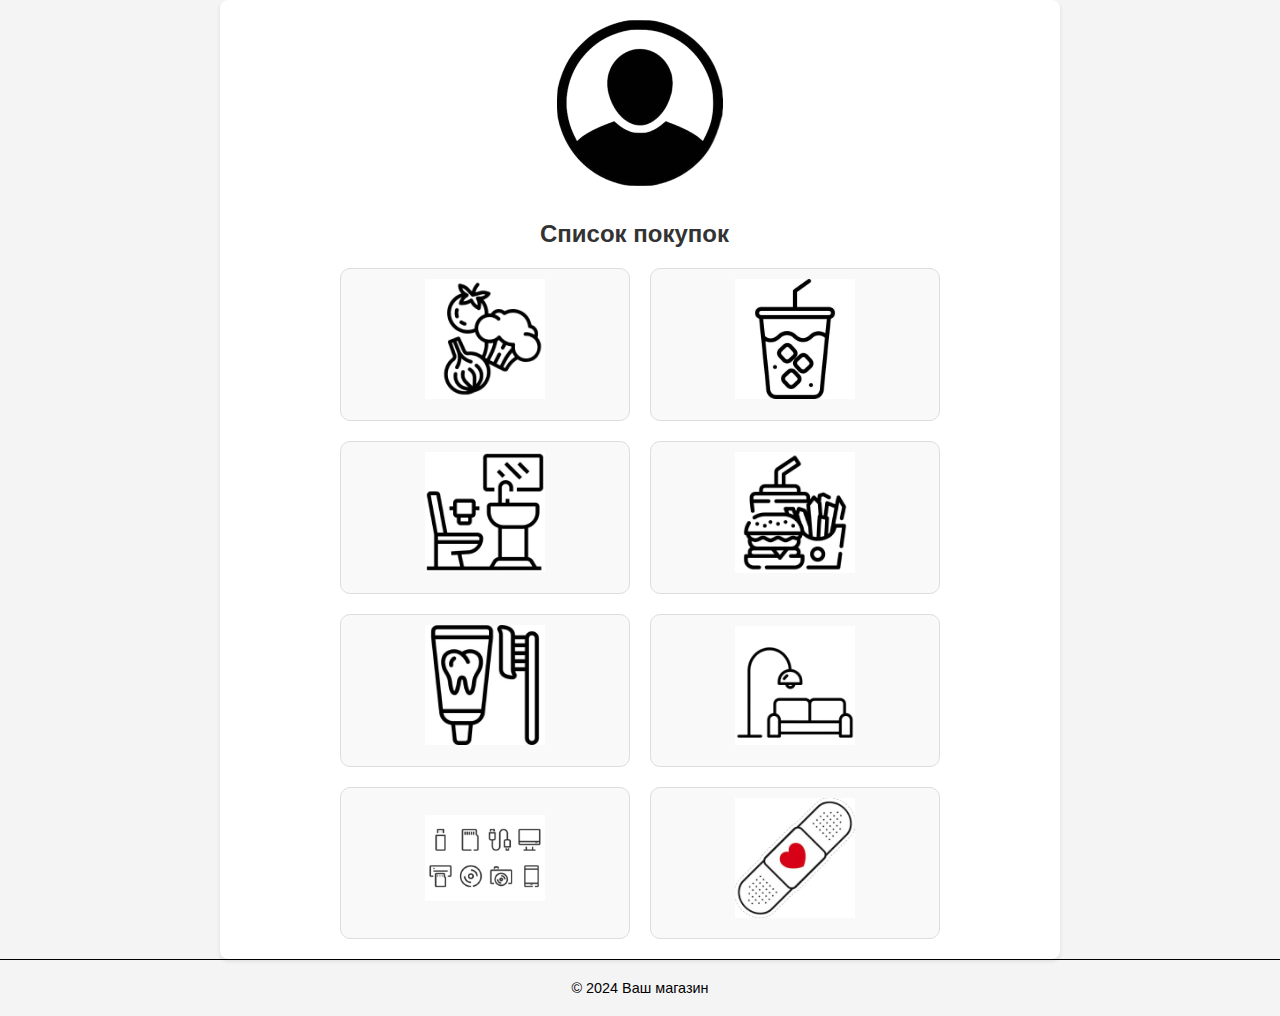
==== index.html @ d89f42e5 "Add files via upload" ====
<!DOCTYPE html>
<html lang="ru">
<head>
    <meta charset="UTF-8">
    <meta name="viewport" content="width=device-width, initial-scale=1.0">
    <link rel="stylesheet" href="style.css">
    <title>Управление списком покупок</title>
</head>
<body>

<div class="container auth-container active" id="auth-container" style="display:none;">
    <h2>Авторизация</h2>
    <input type="text" id="username" placeholder="Логин" />
    <input type="password" id="password" placeholder="Пароль" />
    <button onclick="login()">Войти</button>
    <p id="error-message">Неверный логин или пароль.</p>
</div>

<div class="container shopping-list-container" id="shopping-list-container">
    <div class="header">
        <a href="" class="icon_profile"><img src="image/2cf4baebf4f912e04efc8f3688c66899 1.jpg" alt="Профиль"></a>
    </div>
    <h2 class="list_title">Список покупок</h2>
    <div  class="category_container">
    <a href="category.html?category=vegetables" class="icon_category vegetables"><img  src="image/Овощи 1.jpg" alt="Овощи" class="category_picture"></a>
    <a href="category.html?category=drinks" class="icon_category"><img  src="image/Напитки 3.jpg" alt="Напитки" class="category_picture"></a>
    <a href="category.html?category=plumbing" class="icon_category plumbing"><img  src="image/Сантехника 1.jpg" alt="Сантехника" class="category_picture"></a>
    <a href="category.html?category=fastfood" class="icon_category"><img  src="image/Фастфуд 1.jpg" alt="Фастфуд" class="category_picture"></a>
    <a href="category.html?category=Personal_hygiene" class="icon_category Personal_hygiene"><img src="image/Личная гигиена 1.jpg" alt="Личная гигиена" class="category_picture"></a>
    <a href="category.html?category=furniture" class="icon_category"><img  src="image/Мебель 2.jpg" alt="Мебель" class="category_picture"></a>
    <a href="category.html?category=techiques" class="icon_category techiques"><img  src="image/Техника 1.jpg" alt="Техника" class="category_picture"></a>
    <a href="category.html?category=medicine" class="icon_category"><img src="image/Медицина 1.jpg" alt="Медицина" class="category_picture"></a>
    </div>
</div>

<div class="container settings-container" id="settings-container" style="display:none;">
    <h2>Настройки пользователя</h2>
    <label for="language">Язык:</label>
    <select id="language">
        <option value="ru" selected>Русский</option>
        <option value="en">English</option>
    </select>
    <br><br>
    <button onclick="saveSettings()">Сохранить настройки</button>
</div>

<footer>© 2024 Ваш магазин</footer>
  <script src="scripts/scripts.js"></script>
  
</body>
</html>
---- style.css ----
body {
           font-family: Arial, sans-serif;
            margin: 0;
            padding: 0;
            background-color: #f4f4f4;
        }

        .container {
            width: 100%;
            max-width: 800px; 
            margin: 0 auto;
            background: #fff;
            padding: 20px;
            border-radius: 8px;
            box-shadow: 0 2px 4px rgba(0, 0, 0, 0.1);
            display: flex;
            flex-direction: column;
            align-items: center;
        }

        h2 {
            margin-top: 0;
            color: #333;
            width: 200px;
           
        }

        input[type="text"], input[type="password"] {
            width: calc(100% - 20px);
            padding: 10px;
            margin: 10px 0;
            border: 1px solid #ddd;
            border-radius: 4px;
        }

        button {
            padding: 10px 15px;
            background-color: #007BFF;
            color: #fff;
            border: none;
            border-radius: 4px;
            cursor: pointer;
        }

        button:hover {
            background-color: #0056b3;
        }

        ul {
            list-style-type: none;
            padding: 0;
        }

        ul li {
            display: flex;
            justify-content: space-between;
            padding: 10px;
            margin: 5px 0;
            background: #f9f9f9;
            border: 1px solid #ddd;
            border-radius: 4px;
        }

        ul li button {
            margin-left: 5px;
        }

        #error-message {
            color: red;
            display: none;
            margin-top: 10px;
        }
        
   

        /** SHOPINT LIST **/
        
      
        .list_title {
            margin-top: 30px;
        }

        .category_container {
            display: grid;
            grid-template-columns: repeat(2, 1fr);
            grid-template-rows: repeat(4, 1fr); 
            gap: 20px; 
            width: 100%;
            max-width: 600px; 
            box-sizing: border-box;
        }

        .icon_category {
            display: flex;
            flex-direction: column;
            justify-content: center;
            align-items: center;
            padding: 10px;
            border-radius: 10px;
            transition: transform 0.3s ease, box-shadow 0.3s ease;
            text-align: center;
            background-color: #f9f9f9;
            border: 1px solid #ddd;

        }

        .icon_category img {
            width: 100%;
            max-width: 120px; 
            height: auto;
            margin-bottom: 10px;
            transition: transform 0.3s ease, box-shadow 0.3s ease;
        }

        .icon_category img:hover {
            transform: scale(1.1);
            box-shadow: 0 5px 15px rgba(0, 0, 0, 0.3);
        }

        footer {
            margin-top: auto;
            padding: 20px 0;
            width: 100%;
            text-align: center;
            font-size: 0.9rem;
            border-top: 1px solid #000000;
        }
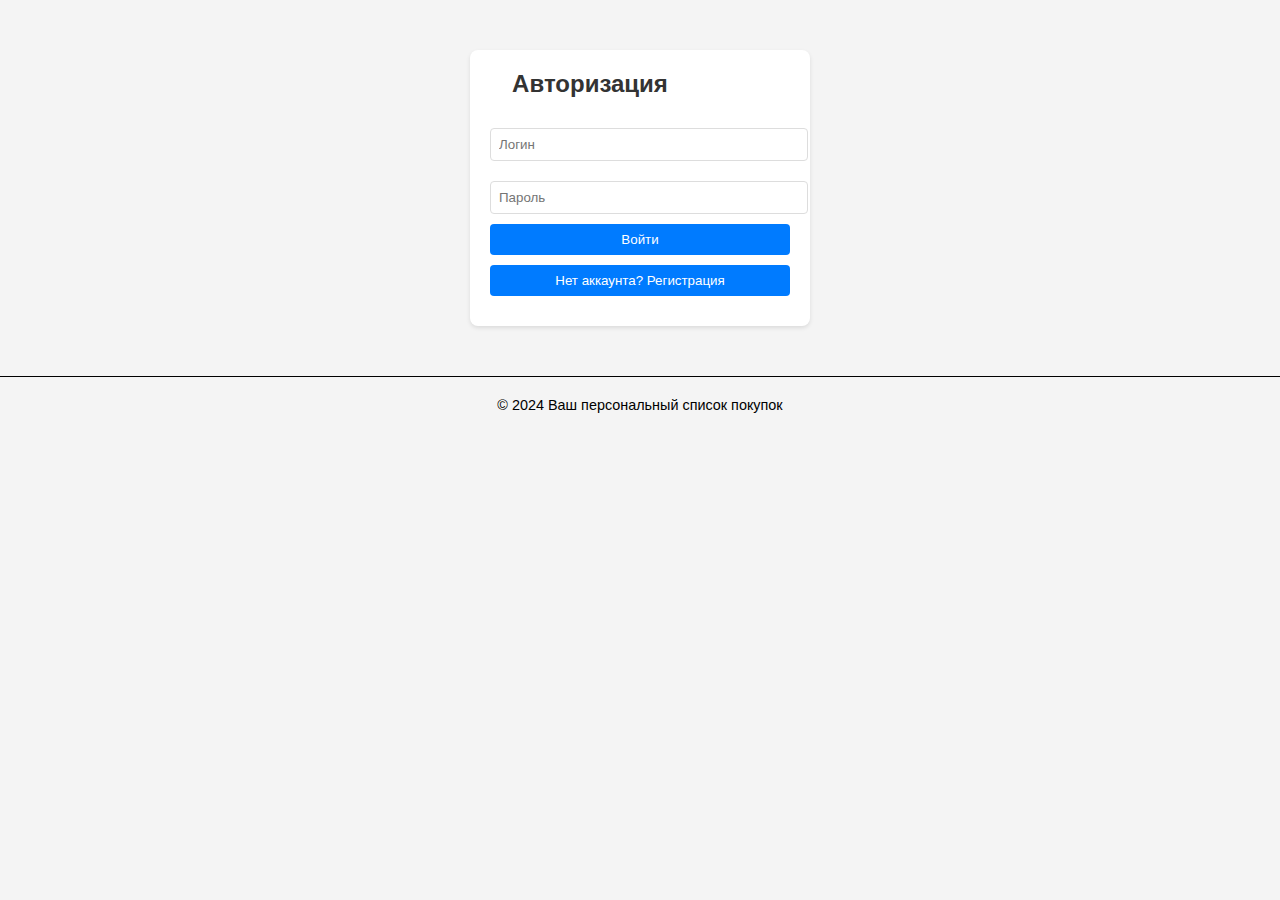
==== commit 1c63aa8d: "Add files via upload" ====
--- a/index.html
+++ b/index.html
@@ -8,17 +8,29 @@
 </head>
 <body>
 
-<div class="container auth-container active" id="auth-container" style="display:none;">
+<div class="container registration-container" id="registration-container" style="display:none;">
+    <h2>Регистрация</h2>
+    <input type="text" id="reg-username" placeholder="Логин" />
+    <input type="password" id="reg-password" placeholder="Пароль" />
+    <button onclick="register()">Зарегистрироваться</button>
+    <p id="reg-error-message" style="color:red;display:none;">Ошибка регистрации.</p>
+    <button onclick="showLogin()">Уже есть аккаунт? Войти</button>
+</div>
+
+
+<div class="container auth-container" id="auth-container" style="display:none;">
     <h2>Авторизация</h2>
     <input type="text" id="username" placeholder="Логин" />
     <input type="password" id="password" placeholder="Пароль" />
     <button onclick="login()">Войти</button>
-    <p id="error-message">Неверный логин или пароль.</p>
+    <p id="error-message" style="color:red;display:none;">Неверный логин или пароль.</p>
+    <button onclick="showRegistration()">Нет аккаунта? Регистрация</button>
 </div>
+
 
 <div class="container shopping-list-container" id="shopping-list-container">
     <div class="header">
-        <a href="" class="icon_profile"><img src="image/2cf4baebf4f912e04efc8f3688c66899 1.jpg" alt="Профиль"></a>
+	<button onclick="logout()" class="logout-button">Выйти</button>
     </div>
     <h2 class="list_title">Список покупок</h2>
     <div  class="category_container">
@@ -44,7 +56,17 @@
     <button onclick="saveSettings()">Сохранить настройки</button>
 </div>
 
-<footer>© 2024 Ваш магазин</footer>
+<footer>© 2024 Ваш персональный список покупок</footer>
+
+<template id="item_template">
+    <li class="shopping_item">
+        <h3 class="item_title"></h3>
+        <span class="item_quantity"></span>
+        <input type="checkbox" name="mark">
+    </li>
+</template>
+
+
   <script src="scripts/scripts.js"></script>
   
 </body>
--- a/style.css
+++ b/style.css
@@ -70,12 +70,13 @@
             display: none;
             margin-top: 10px;
         }
-        
-   
 
         /** SHOPINT LIST **/
         
-      
+        .icon_profile{
+            margin-right: 100px;
+        }
+     
         .list_title {
             margin-top: 30px;
         }
@@ -127,5 +128,49 @@
         }
         
 
+	/* Стили для регистрации и авторизации */
+.auth-container, .registration-container {
+    max-width: 300px;
+    margin: 50px auto;
+    text-align: center;
+}
+
+.auth-container input, .registration-container input {
+    width: 100%;
+    margin-bottom: 10px;
+    padding: 8px;
+}
+
+.auth-container button, .registration-container button {
+    width: 100%;
+    padding: 8px;
+    margin-bottom: 10px;
+}
+
+#error-message, #reg-error-message {
+    display: none;
+    color: red;
+    font-size: 14px;
+    margin-top: -10px;
+    margin-bottom: 10px;
+}
+
+
+.logout-button {
+    background-color: #ff4c4c;
+    color: white;
+    border: none;
+    padding: 10px 20px;
+    cursor: pointer;
+    border-radius: 5px;
+    font-size: 14px;
+    margin-left: auto;
+}
+
+.logout-button:hover {
+    background-color: #ff0000;
+}
+
+
       
   